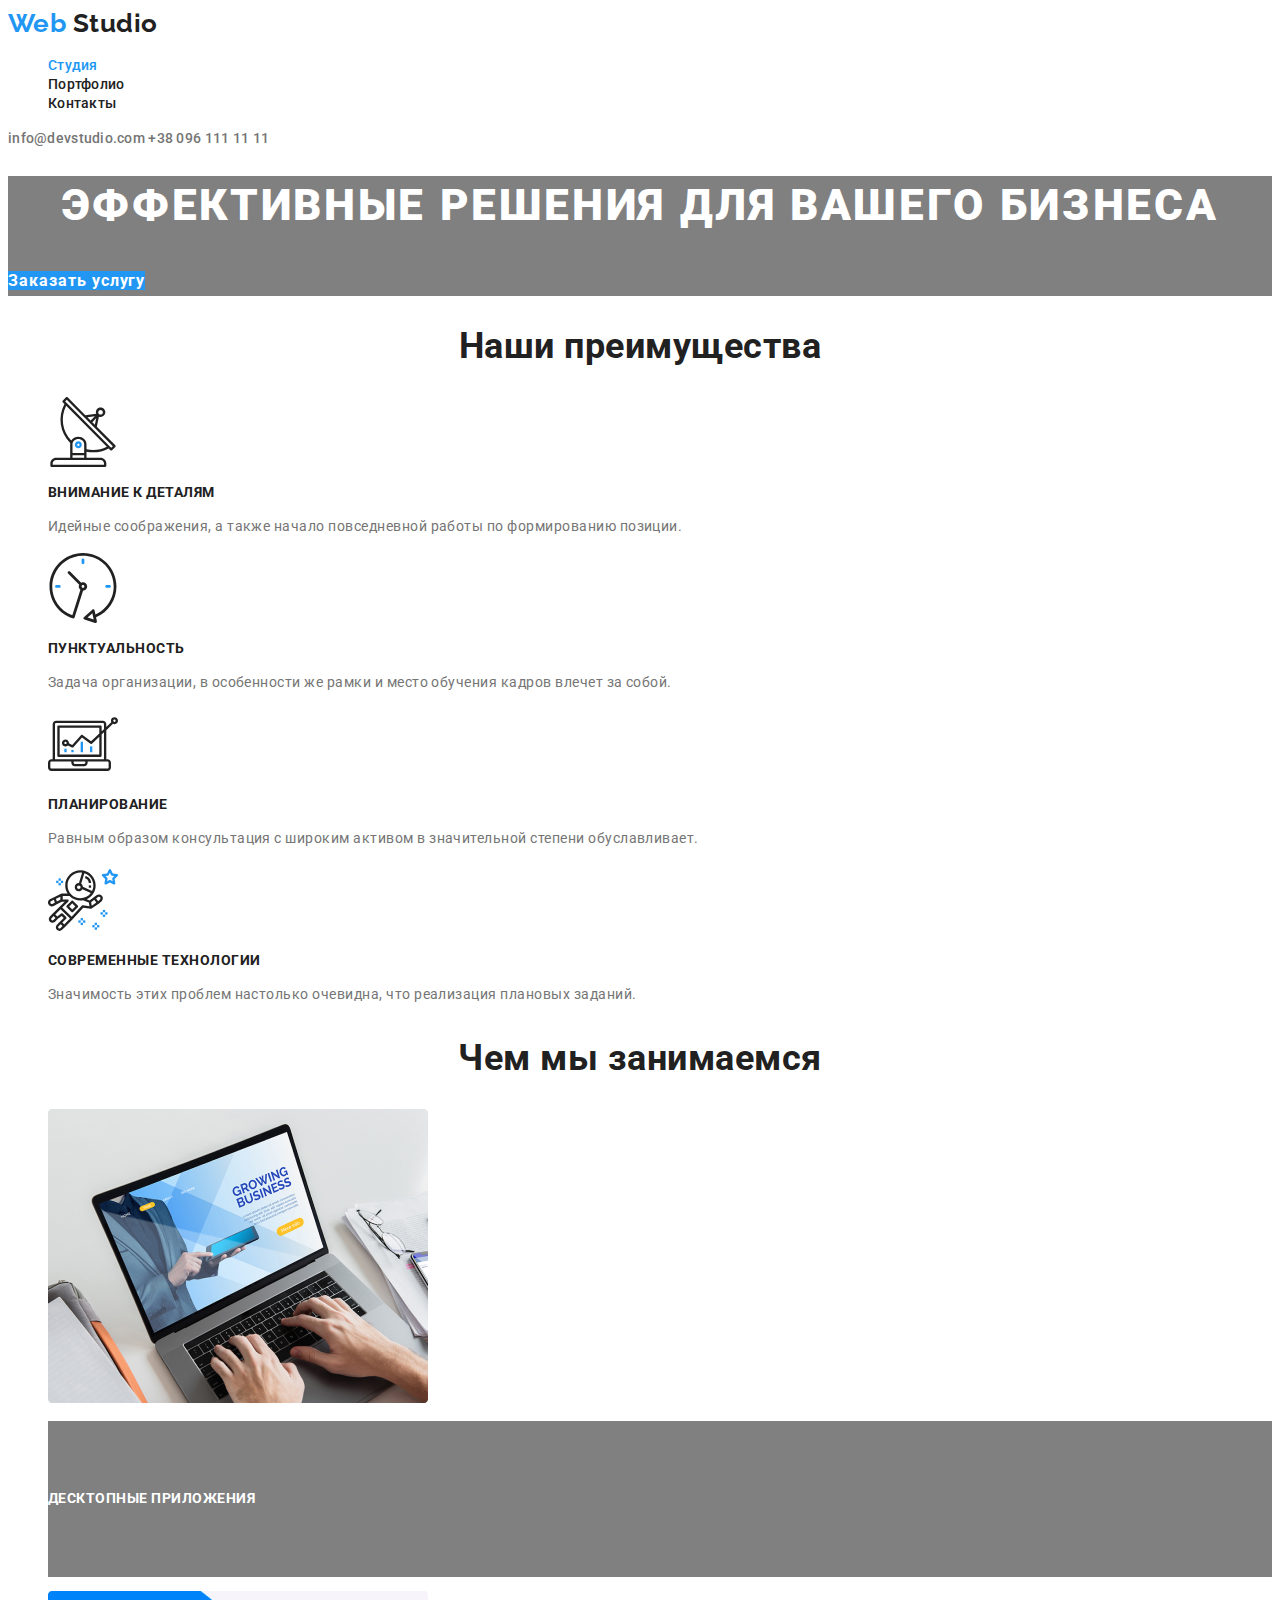
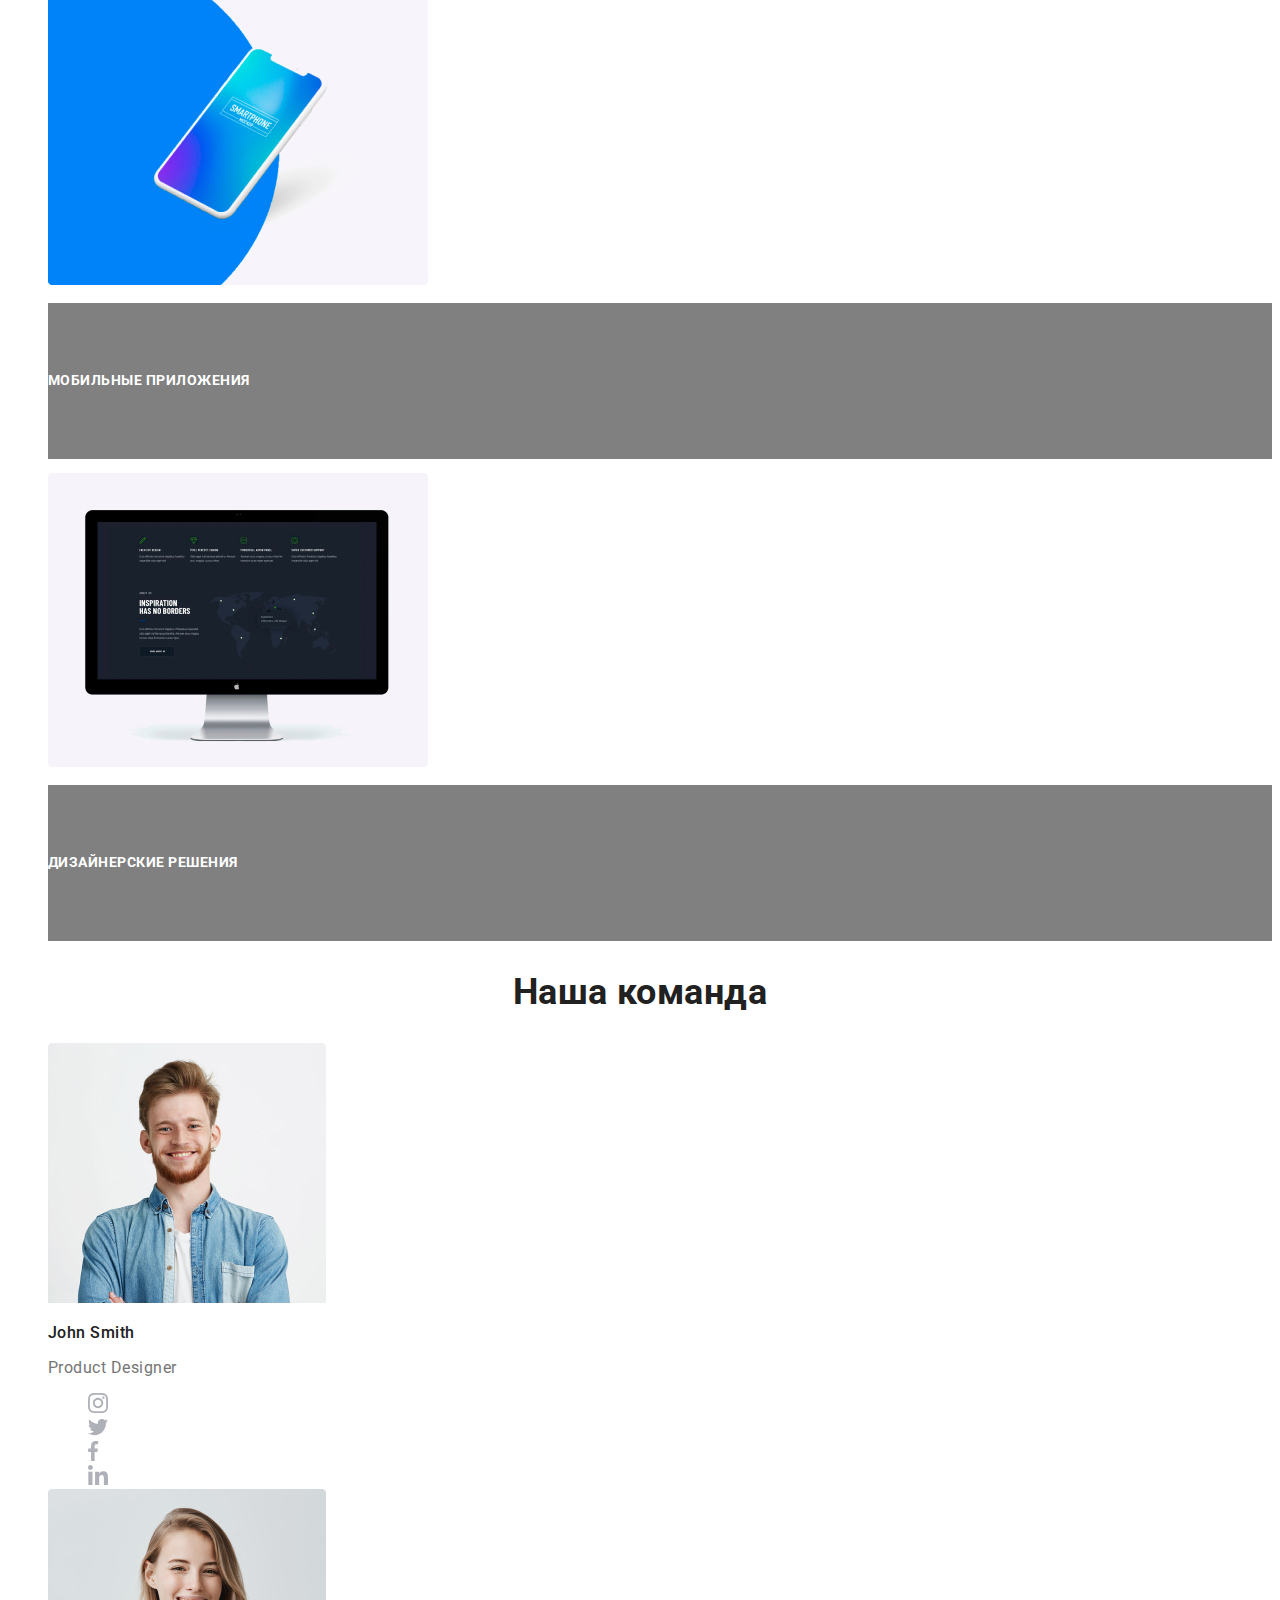
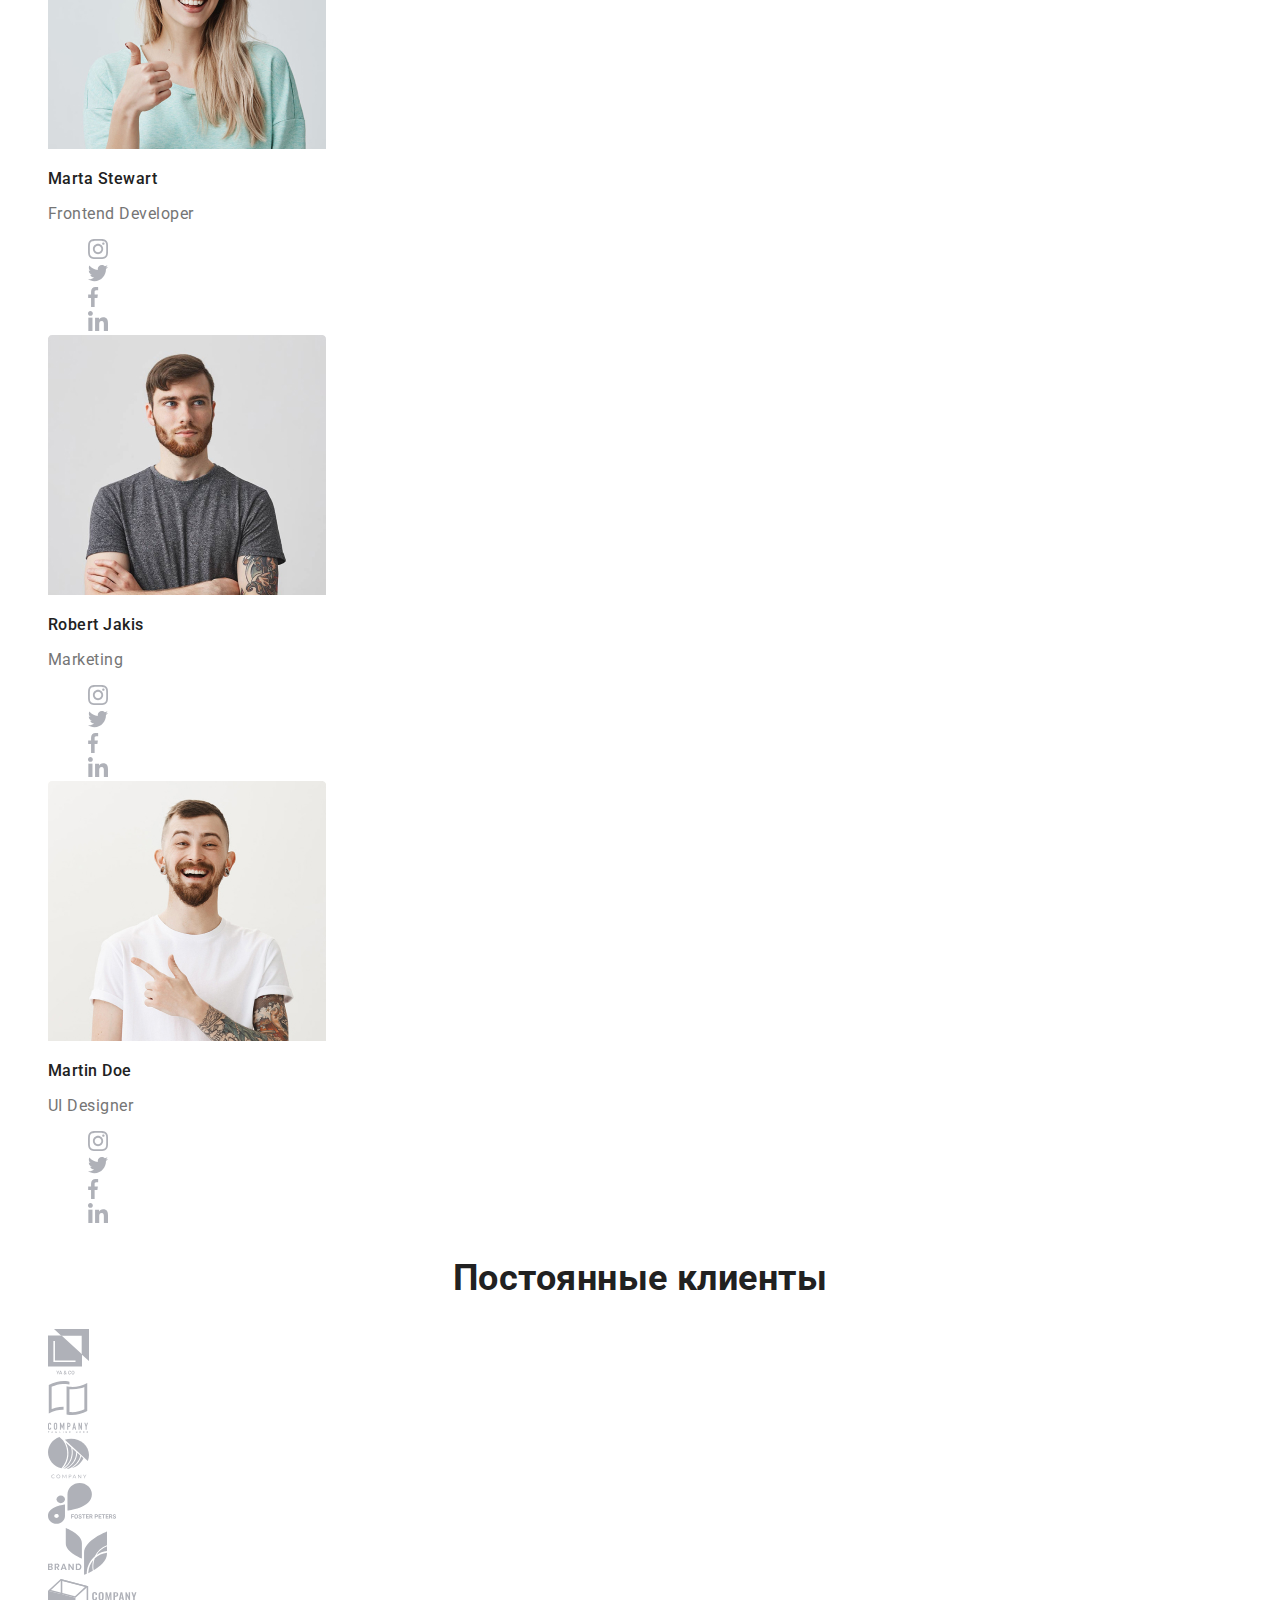
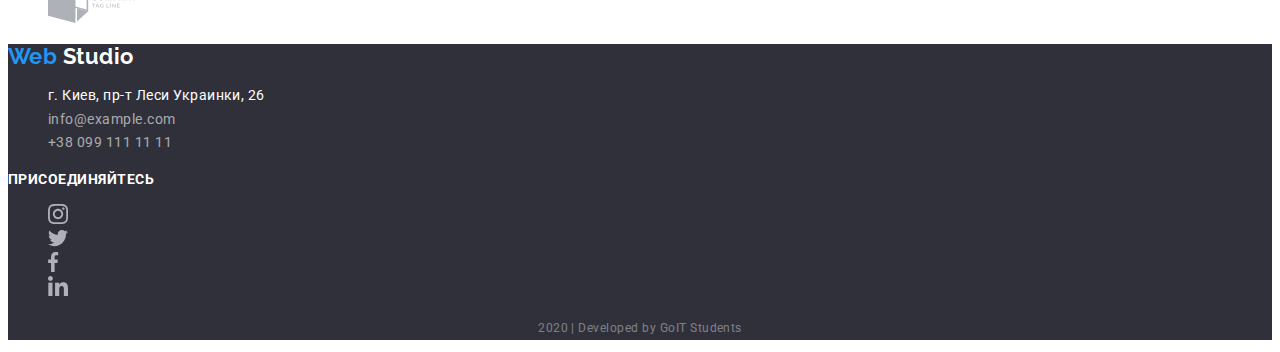
==== index.html @ eaf301dc "Добавляет файлы из 2-й контрольной работы" ====
<!DOCTYPE html>
<html lang="ru">
  <head>
    <meta charset="UTF-8" />
    <meta name="viewport" content="width=device-width, initial-scale=1.0" />
    <title>Document</title>
    <link
      href="https://fonts.googleapis.com/css2?family=Raleway:wght@700&family=Roboto:wght@400;500;700&display=swap"
      rel="stylesheet"
    />
    <link rel="stylesheet" href="./css/common.css" />
    <link rel="stylesheet" href="./css/main.css" />
  </head>
  <body>
    <!--Шапка сайта-->
    <header>
      <nav>
        <a href="./index.html" class="logo-header">
          <span class="logo-web">Web</span>
          <span class="logo-studio">Studio</span>
        </a>

        <ul class="site-nav list">
          <li><a href="./index.html" class="link current">Студия</a></li>
          <li><a href="./portfolio.html" class="link">Портфолио</a></li>
          <li><a href="" class="link">Контакты</a></li>
        </ul>
      </nav>

      <div class="cont-nav">
        <a href="mailto:info@devstudio.com " class="link">
          info@devstudio.com
        </a>
        <a href="tel:+380961111111" class="link">
          +38 096 111 11 11
        </a>
      </div>
    </header>

    <main>
      <!--Герой-->
      <section class="hero">
        <h1 class="hero-title">эффективные решения для вашего бизнеса</h1>
        <a href="" class="button">Заказать услугу</a>
      </section>

      <!--Преимущества-->
      <section class="section">
        <!--этот заголовок спрячется в CSS-->
        <h2 class="section-title">Наши преимущества</h2>

        <ul class="feature list">
          <li>
            <img
              src="./images/antenna.svg"
              alt="изображение параболической антенны"
            />
            <h3 class="title">Внимание к деталям</h3>
            <p class="description">
              Идейные соображения, а также начало повседневной работы по
              формированию позиции.
            </p>
          </li>
          <li>
            <img src="./images/clock.svg" alt="изображение настенных часов" />
            <h3 class="title">Пунктуальность</h3>
            <p class="description">
              Задача организации, в особенности же рамки и место обучения кадров
              влечет за собой.
            </p>
          </li>
          <li>
            <img src="./images/diagram.svg" alt="изображение диаграммы" />
            <h3 class="title">Планирование</h3>
            <p class="description">
              Равным образом консультация с широким активом в значительной
              степени обуславливает.
            </p>
          </li>
          <li>
            <img src="./images/astronaut.svg" alt="изображение астронавта" />
            <h3 class="title">Современные технологии</h3>
            <p class="description">
              Значимость этих проблем настолько очевидна, что реализация
              плановых заданий.
            </p>
          </li>
        </ul>
      </section>

      <!-- Чем мы занимаемся -->
      <section class="section">
        <h2 class="section-title">Чем мы занимаемся</h2>

        <ul class="works list">
          <li>
            <img
              src="./images/desktopapp.jpg"
              alt="изображение ноутбука"
              width="380"
            />
            <h3 class="title">Десктопные приложения</h3>
          </li>
          <li>
            <img
              src="./images/mobileapp.jpg"
              alt="изображение мобильного телефона"
              width="380"
            />
            <h3 class="title">Мобильные приложения</h3>
          </li>
          <li>
            <img
              src="./images/designsolutions.jpg"
              alt="изображение монитора с дизайнерскими решениями"
              width="380"
            />
            <h3 class="title">Дизайнерские решения</h3>
          </li>
        </ul>
      </section>

      <!--Наша команда-->
      <section class="section">
        <h2 class="section-title">Наша команда</h2>

        <ul class="team list">
          <li>
            <img
              src="./images/teammate-1.jpg"
              alt="фото члена команды"
              width="278"
            />
            <h3 class="title">John Smith</h3>
            <p class="position">Product Designer</p>

            <!--ссылки на соц. сети-->
            <ul class="list">
              <li>
                <a href="" aria-label="Ссылка на Instagram">
                  <img
                    src="./images/logo-instagram.svg"
                    alt="логотип Инстаграм"
                  />
                </a>
              </li>
              <li>
                <a href="" aria-label="Ссылка на Twitter">
                  <img src="./images/logo-twitter.svg" alt="логотип Твиттер" />
                </a>
              </li>
              <li>
                <a href="" aria-label="Ссылка на Facebook">
                  <img src="./images/logo-facebook.svg" alt="логотип Фейсбук" />
                </a>
              </li>
              <li>
                <a href="" aria-label="Ссылка на linkedin">
                  <img
                    src="./images/logo-linkedin.svg"
                    alt="логотип Линкедин"
                  />
                </a>
              </li>
            </ul>
          </li>
          <li>
            <img
              src="./images/teammate-2.jpg"
              alt="фото члена команды"
              width="278"
            />
            <h3 class="title">Marta Stewart</h3>
            <p>Frontend Developer</p>

            <!--ссылки на соц. сети-->
            <ul class="list">
              <li>
                <a href="" aria-label="Ссылка на Instagram">
                  <img
                    src="./images/logo-instagram.svg"
                    alt="логотип Инстаграм"
                  />
                </a>
              </li>
              <li>
                <a href="" aria-label="Ссылка на Twitter">
                  <img src="./images/logo-twitter.svg" alt="логотип Твиттер" />
                </a>
              </li>
              <li>
                <a href="" aria-label="Ссылка на Facebook">
                  <img src="./images/logo-facebook.svg" alt="логотип Фейсбук" />
                </a>
              </li>
              <li>
                <a href="" aria-label="Ссылка на linkedin">
                  <img
                    src="./images/logo-linkedin.svg"
                    alt="логотип Линкедин"
                  />
                </a>
              </li>
            </ul>
          </li>
          <li>
            <img
              src="./images/teammate-3.jpg"
              alt="фото члена команды"
              width="278"
            />
            <h3 class="title">Robert Jakis</h3>
            <p>Marketing</p>

            <!--ссылки на соц. сети-->
            <ul class="list">
              <li>
                <a href="" aria-label="Ссылка на Instagram">
                  <img
                    src="./images/logo-instagram.svg"
                    alt="логотип Инстаграм"
                  />
                </a>
              </li>
              <li>
                <a href="" aria-label="Ссылка на Twitter">
                  <img src="./images/logo-twitter.svg" alt="логотип Твиттер" />
                </a>
              </li>
              <li>
                <a href="" aria-label="Ссылка на Facebook">
                  <img src="./images/logo-facebook.svg" alt="логотип Фейсбук" />
                </a>
              </li>
              <li>
                <a href="" aria-label="Ссылка на linkedin">
                  <img
                    src="./images/logo-linkedin.svg"
                    alt="логотип Линкедин"
                  />
                </a>
              </li>
            </ul>
          </li>
          <li>
            <img
              src="./images/teammate-4.jpg"
              alt="фото члена команды"
              width="278"
            />
            <h3 class="title">Martin Doe</h3>
            <p>UI Designer</p>

            <!--ссылки на соц. сети-->
            <ul class="list">
              <li>
                <a href="" aria-label="Ссылка на Instagram">
                  <img
                    src="./images/logo-instagram.svg"
                    alt="логотип Инстаграм"
                  />
                </a>
              </li>
              <li>
                <a href="" aria-label="Ссылка на Twitter">
                  <img src="./images/logo-twitter.svg" alt="логотип Твиттер" />
                </a>
              </li>
              <li>
                <a href="" aria-label="Ссылка на Facebook">
                  <img src="./images/logo-facebook.svg" alt="логотип Фейсбук" />
                </a>
              </li>
              <li>
                <a href="" aria-label="Ссылка на linkedin">
                  <img
                    src="./images/logo-linkedin.svg"
                    alt="логотип Линкедин"
                  />
                </a>
              </li>
            </ul>
          </li>
        </ul>
      </section>

      <!--Постоянные клиенты-->
      <section class="section">
        <h2 class="section-title">Постоянные клиенты</h2>

        <ul class="list">
          <li>
            <a href="" aria-label="Ссылка на 1 клиента">
              <img src="./images/logo-client-1.svg" alt="логотип 1 клиента" />
            </a>
          </li>
          <li>
            <a href="" aria-label="Ссылка на 2 клиента">
              <img src="./images/logo-client-2.svg" alt="логотип 2 клиента" />
            </a>
          </li>
          <li>
            <a href="" aria-label="Ссылка на 3 клиента">
              <img src="./images/logo-client-3.svg" alt="логотип 3 клиента" />
            </a>
          </li>
          <li>
            <a href="" aria-label="Ссылка на 4 клиента">
              <img src="./images/logo-client-4.svg" alt="логотип 4 клиента" />
            </a>
          </li>
          <li>
            <a href="" aria-label="Ссылка на 5 клиента">
              <img src="./images/logo-client-5.svg" alt="логотип 5 клиента" />
            </a>
          </li>
          <li>
            <a href="" aria-label="Ссылка на 6 клиента">
              <img src="./images/logo-client-6.svg" alt="логотип 6 клиента" />
            </a>
          </li>
        </ul>
      </section>
    </main>

    <!--Футер-->
    <footer>
      <a href="./index.html" class="logo-footer">
        <span class="logo-web">Web</span>
        <span class="logo-studio footer">Studio</span>
      </a>

      <address>
        <ul class="address list">
          <li class="street">г. Киев, пр-т Леси Украинки, 26</li>
          <li><a href="mailto:info@example.com">info@example.com</a></li>
          <li><a href="tel:+380991111111">+38 099 111 11 11</a></li>
        </ul>
      </address>

      <b class="join-in">присоединяйтесь</b>
      <ul class="list">
        <li>
          <a href="" aria-label="Ссылка на Instagram">
            <img src="./images/logo-instagram.svg" alt="логотип Инстаграм" />
          </a>
        </li>
        <li>
          <a href="" aria-label="Ссылка на Twitter">
            <img src="./images/logo-twitter.svg" alt="логотип Твиттер" />
          </a>
        </li>
        <li>
          <a href="" aria-label="Ссылка на Facebook">
            <img src="./images/logo-facebook.svg" alt="логотип Фейсбук" />
          </a>
        </li>
        <li>
          <a href="" aria-label="Ссылка на linkedin">
            <img src="./images/logo-linkedin.svg" alt="логотип Линкедин" />
          </a>
        </li>
      </ul>

      <p class="copyright">2020 | Developed by GoIT Students</p>
    </footer>
  </body>
</html>
---- css/common.css ----
:root {
  --primary-text-color: #757575;
  --title-text-color: #212121;
  --accent-color: #2196f3;
  --primary-bg-color: #ffffff;
  --secondary-bg-color: #f5f4fa;
  --footer-bg-color: #2f303a;
  --button-bg-color: #f5f4fa;
}

a {
  text-decoration: none;
}

.list {
  list-style: none;
}

body {
  background-color: #ffffff;
  color: var(--primary-text-color);
  font-family: Roboto, sans-serif;
  letter-spacing: 0.03em;
}

/* Логотип */
.logo-header {
  font-family: Raleway, sans-serif;

  font-weight: 700;
  font-size: 26px;
  line-height: 1.19;
}
.logo-footer {
  font-family: Raleway, sans-serif;

  font-weight: 700;
  font-size: 22px;
  line-height: 1.18;
}

.logo-web {
  color: #2196f3;
}
.logo-studio {
  color: #212121;
}

.logo-studio.footer {
  color: #ffffff;
}

/* Навигация сайта */

.site-nav .link.current {
  color: var(--accent-color);
}

.site-nav .link {
  color: var(--title-text-color);

  font-weight: 500;
  font-size: 14px;
  line-height: 1.14;
  letter-spacing: 0.02em;
}

.cont-nav .link {
  color: var(--primary-text-color);

  font-weight: 500;
  font-size: 14px;
  line-height: 1.14;
  letter-spacing: 0.02em;
}

.site-nav .link:hover,
.site-nav .link:focus,
.cont-nav .link:hover,
.cont-nav .link:focus {
  color: var(--accent-color);
}

/* Футер */
footer {
  background-color: var(--footer-bg-color);
}

.address {
  font-style: normal;
  font-size: 14px;
  line-height: 1.71;
}

.address .street {
  color: #ffffff;
}
.address a {
  color: rgba(255, 255, 255, 0.6);
}

.join-in {
  color: #ffffff;

  font-weight: 700;
  font-size: 14px;
  line-height: 1.14;
  text-transform: uppercase;
}

.copyright {
  color: rgba(255, 255, 255, 0.4);

  font-size: 12px;
  line-height: 2;
  text-align: center;
}
---- css/main.css ----
/*  цвет основного текста #757575  */
/*  цвет заголовков #212121  */
/*  цвет акцента #2196F3   */
/*  белый цвет #FFFFFF    */
/*  цвета в футере rgba(255, 255, 255, 0.6)
                   rgba(255, 255, 255, 0.4) */

/* Кнопка */
.button {
  color: #ffffff;
  background-color: var(--accent-color);

  font-weight: 700;
  font-size: 16px;
  line-height: 1.87;
  letter-spacing: 0.06em;
}

/* Герой */
.hero {
  background-color: grey;
}
.hero-title {
  color: var(--primary-bg-color);

  font-weight: 900;
  font-size: 44px;
  line-height: 1.36;
  text-align: center;
  letter-spacing: 0.06em;
  text-transform: uppercase;
}

/* Секции */
.section-title {
  color: var(--title-text-color);
  font-weight: 700;
  font-size: 36px;
  line-height: 1.17;
  text-align: center;
}

/* Преимущества */
.feature .title {
  color: var(--title-text-color);

  font-weight: 700;
  font-size: 14px;
  line-height: 1.14;
  text-transform: uppercase;
}

.feature .description {
  font-size: 14px;
  line-height: 1.71;
}

/* Чем мы занимаемся */
.works .title {
  background-color: grey;
  color: var(--primary-bg-color);

  font-weight: 700;
  font-size: 14px;
  line-height: 11.14;
  text-transform: uppercase;
}

/* Наша команда */
.team .title {
  color: var(--title-text-color);

  font-weight: 500;
  font-size: 16px;
  line-height: 1.19;
}

.team .position {
  font-size: 16px;
  line-height: 1.19;
}
}

/* Постоянные клиенты */
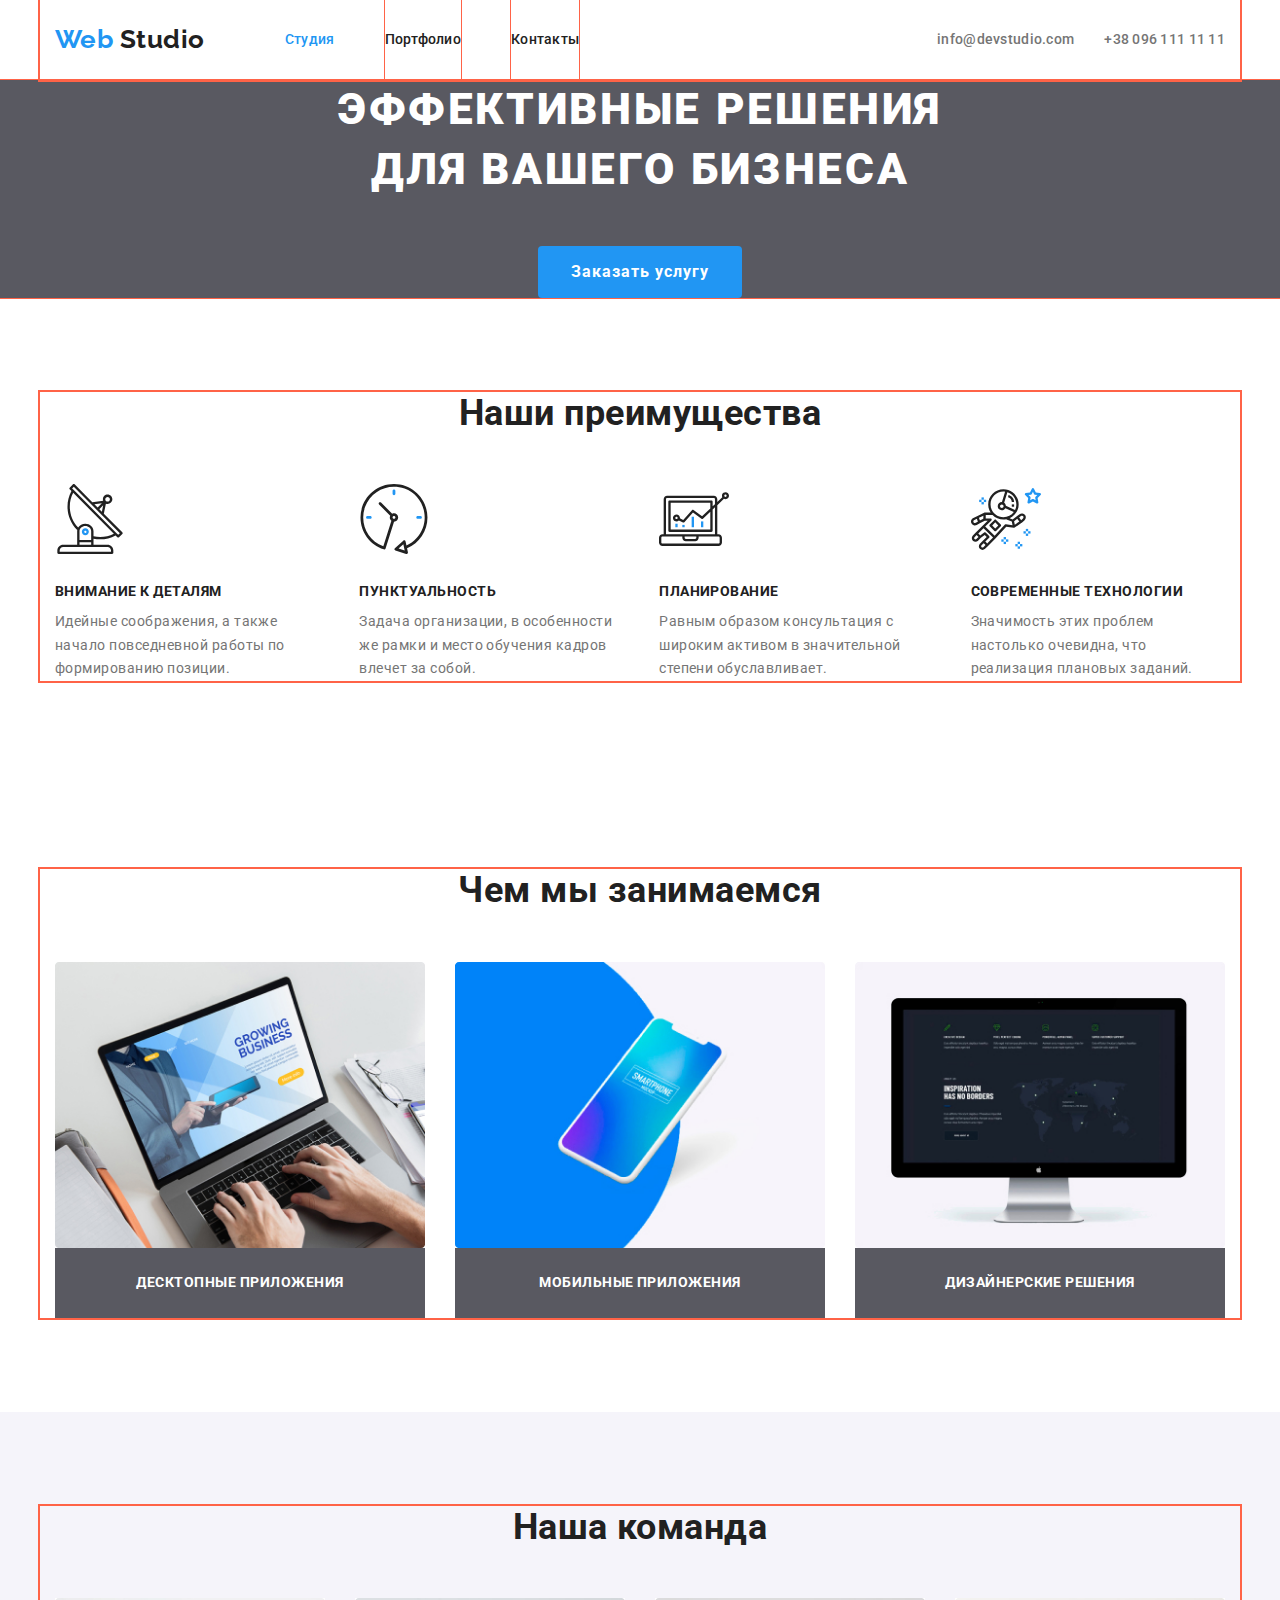
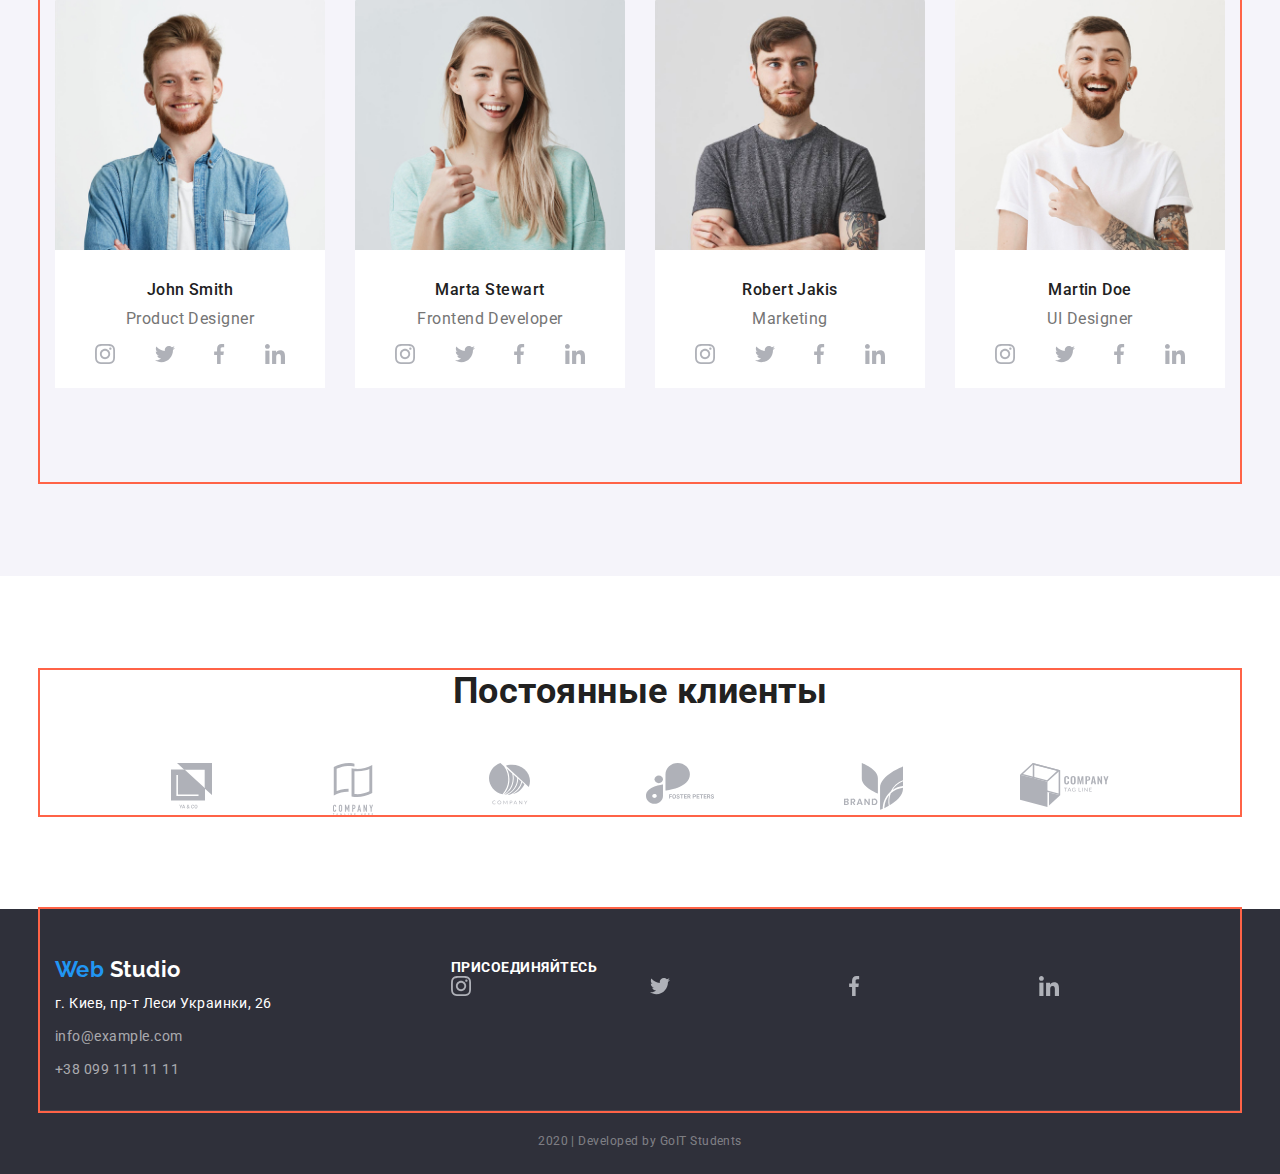
==== commit 8e4d82d6: "добавляет исправления а index.html" ====
--- a/index.html
+++ b/index.html
@@ -14,26 +14,32 @@
   <body>
     <!--Шапка сайта-->
     <header>
-      <nav>
-        <a href="./index.html" class="logo-header">
-          <span class="logo-web">Web</span>
-          <span class="logo-studio">Studio</span>
-        </a>
-
-        <ul class="site-nav list">
-          <li><a href="./index.html" class="link current">Студия</a></li>
-          <li><a href="./portfolio.html" class="link">Портфолио</a></li>
-          <li><a href="" class="link">Контакты</a></li>
-        </ul>
-      </nav>
-
-      <div class="cont-nav">
-        <a href="mailto:info@devstudio.com " class="link">
-          info@devstudio.com
-        </a>
-        <a href="tel:+380961111111" class="link">
-          +38 096 111 11 11
-        </a>
+      <div class="container header">
+        <nav class="main-nav">
+          <a href="./index.html" class="logo-header">
+            <span class="logo-web">Web</span>
+            <span class="logo-studio">Studio</span>
+          </a>
+
+          <ul class="site-nav list">
+            <li class="item">
+              <a href="./index.html" class="link current">Студия</a>
+            </li>
+            <li class="item">
+              <a href="./portfolio.html" class="link">Портфолио</a>
+            </li>
+            <li class="item"><a href="" class="link">Контакты</a></li>
+          </ul>
+        </nav>
+
+        <div class="contacts">
+          <a href="mailto:info@devstudio.com " class="link">
+            info@devstudio.com
+          </a>
+          <a href="tel:+380961111111" class="link">
+            +38 096 111 11 11
+          </a>
+        </div>
       </div>
     </header>
 
@@ -46,97 +52,343 @@
 
       <!--Преимущества-->
       <section class="section">
-        <!--этот заголовок спрячется в CSS-->
-        <h2 class="section-title">Наши преимущества</h2>
-
-        <ul class="feature list">
-          <li>
-            <img
-              src="./images/antenna.svg"
-              alt="изображение параболической антенны"
-            />
-            <h3 class="title">Внимание к деталям</h3>
-            <p class="description">
-              Идейные соображения, а также начало повседневной работы по
-              формированию позиции.
-            </p>
-          </li>
-          <li>
-            <img src="./images/clock.svg" alt="изображение настенных часов" />
-            <h3 class="title">Пунктуальность</h3>
-            <p class="description">
-              Задача организации, в особенности же рамки и место обучения кадров
-              влечет за собой.
-            </p>
-          </li>
-          <li>
-            <img src="./images/diagram.svg" alt="изображение диаграммы" />
-            <h3 class="title">Планирование</h3>
-            <p class="description">
-              Равным образом консультация с широким активом в значительной
-              степени обуславливает.
-            </p>
-          </li>
-          <li>
-            <img src="./images/astronaut.svg" alt="изображение астронавта" />
-            <h3 class="title">Современные технологии</h3>
-            <p class="description">
-              Значимость этих проблем настолько очевидна, что реализация
-              плановых заданий.
-            </p>
-          </li>
-        </ul>
+        <div class="container">
+          <!--этот заголовок спрячется в CSS-->
+          <h2 class="section-title">Наши преимущества</h2>
+
+          <ul class="feature list">
+            <li class="item">
+              <img
+                src="./images/antenna.svg"
+                alt="изображение параболической антенны"
+              />
+              <h3 class="title">Внимание к деталям</h3>
+              <p class="description">
+                Идейные соображения, а также начало повседневной работы по
+                формированию позиции.
+              </p>
+            </li>
+            <li class="item">
+              <img src="./images/clock.svg" alt="изображение настенных часов" />
+              <h3 class="title">Пунктуальность</h3>
+              <p class="description">
+                Задача организации, в особенности же рамки и место обучения
+                кадров влечет за собой.
+              </p>
+            </li>
+            <li class="item">
+              <img src="./images/diagram.svg" alt="изображение диаграммы" />
+              <h3 class="title">Планирование</h3>
+              <p class="description">
+                Равным образом консультация с широким активом в значительной
+                степени обуславливает.
+              </p>
+            </li>
+            <li class="item">
+              <img src="./images/astronaut.svg" alt="изображение астронавта" />
+              <h3 class="title">Современные технологии</h3>
+              <p class="description">
+                Значимость этих проблем настолько очевидна, что реализация
+                плановых заданий.
+              </p>
+            </li>
+          </ul>
+        </div>
       </section>
 
       <!-- Чем мы занимаемся -->
       <section class="section">
-        <h2 class="section-title">Чем мы занимаемся</h2>
-
-        <ul class="works list">
-          <li>
-            <img
-              src="./images/desktopapp.jpg"
-              alt="изображение ноутбука"
-              width="380"
-            />
-            <h3 class="title">Десктопные приложения</h3>
-          </li>
-          <li>
-            <img
-              src="./images/mobileapp.jpg"
-              alt="изображение мобильного телефона"
-              width="380"
-            />
-            <h3 class="title">Мобильные приложения</h3>
-          </li>
-          <li>
-            <img
-              src="./images/designsolutions.jpg"
-              alt="изображение монитора с дизайнерскими решениями"
-              width="380"
-            />
-            <h3 class="title">Дизайнерские решения</h3>
-          </li>
-        </ul>
+        <div class="container">
+          <h2 class="section-title">Чем мы занимаемся</h2>
+
+          <ul class="works list">
+            <li class="item">
+              <img
+                src="./images/desktopapp.jpg"
+                alt="изображение ноутбука"
+                width="370"
+              />
+              <h3 class="title">Десктопные приложения</h3>
+            </li>
+            <li class="item">
+              <img
+                src="./images/mobileapp.jpg"
+                alt="изображение мобильного телефона"
+                width="370"
+              />
+              <h3 class="title">Мобильные приложения</h3>
+            </li>
+            <li class="item">
+              <img
+                src="./images/designsolutions.jpg"
+                alt="изображение монитора с дизайнерскими решениями"
+                width="370"
+              />
+              <h3 class="title">Дизайнерские решения</h3>
+            </li>
+          </ul>
+        </div>
       </section>
 
       <!--Наша команда-->
-      <section class="section">
-        <h2 class="section-title">Наша команда</h2>
-
-        <ul class="team list">
-          <li>
-            <img
-              src="./images/teammate-1.jpg"
-              alt="фото члена команды"
-              width="278"
-            />
-            <h3 class="title">John Smith</h3>
-            <p class="position">Product Designer</p>
-
-            <!--ссылки на соц. сети-->
-            <ul class="list">
+      <section class="section secondary-bg">
+        <div class="container">
+          <h2 class="section-title">Наша команда</h2>
+
+          <ul class="team list">
+            <li class="item">
+              <img
+                src="./images/teammate-1.jpg"
+                alt="фото члена команды"
+                width="270"
+              />
+              <h3 class="title">John Smith</h3>
+              <p class="position">Product Designer</p>
+
+              <!--ссылки на соц. сети-->
+              <ul class="list">
+                <li>
+                  <a href="" aria-label="Ссылка на Instagram">
+                    <img
+                      src="./images/logo-instagram.svg"
+                      alt="логотип Инстаграм"
+                    />
+                  </a>
+                </li>
+                <li>
+                  <a href="" aria-label="Ссылка на Twitter">
+                    <img
+                      src="./images/logo-twitter.svg"
+                      alt="логотип Твиттер"
+                    />
+                  </a>
+                </li>
+                <li>
+                  <a href="" aria-label="Ссылка на Facebook">
+                    <img
+                      src="./images/logo-facebook.svg"
+                      alt="логотип Фейсбук"
+                    />
+                  </a>
+                </li>
+                <li>
+                  <a href="" aria-label="Ссылка на linkedin">
+                    <img
+                      src="./images/logo-linkedin.svg"
+                      alt="логотип Линкедин"
+                    />
+                  </a>
+                </li>
+              </ul>
+            </li>
+            <li class="item">
+              <img
+                src="./images/teammate-2.jpg"
+                alt="фото члена команды"
+                width="270"
+              />
+              <h3 class="title">Marta Stewart</h3>
+              <p class="position">Frontend Developer</p>
+
+              <!--ссылки на соц. сети-->
+              <ul class="list">
+                <li>
+                  <a href="" aria-label="Ссылка на Instagram">
+                    <img
+                      src="./images/logo-instagram.svg"
+                      alt="логотип Инстаграм"
+                    />
+                  </a>
+                </li>
+                <li>
+                  <a href="" aria-label="Ссылка на Twitter">
+                    <img
+                      src="./images/logo-twitter.svg"
+                      alt="логотип Твиттер"
+                    />
+                  </a>
+                </li>
+                <li>
+                  <a href="" aria-label="Ссылка на Facebook">
+                    <img
+                      src="./images/logo-facebook.svg"
+                      alt="логотип Фейсбук"
+                    />
+                  </a>
+                </li>
+                <li>
+                  <a href="" aria-label="Ссылка на linkedin">
+                    <img
+                      src="./images/logo-linkedin.svg"
+                      alt="логотип Линкедин"
+                    />
+                  </a>
+                </li>
+              </ul>
+            </li>
+            <li class="item">
+              <img
+                src="./images/teammate-3.jpg"
+                alt="фото члена команды"
+                width="270"
+              />
+              <h3 class="title">Robert Jakis</h3>
+              <p class="position">Marketing</p>
+
+              <!--ссылки на соц. сети-->
+              <ul class="list">
+                <li>
+                  <a href="" aria-label="Ссылка на Instagram">
+                    <img
+                      src="./images/logo-instagram.svg"
+                      alt="логотип Инстаграм"
+                    />
+                  </a>
+                </li>
+                <li>
+                  <a href="" aria-label="Ссылка на Twitter">
+                    <img
+                      src="./images/logo-twitter.svg"
+                      alt="логотип Твиттер"
+                    />
+                  </a>
+                </li>
+                <li>
+                  <a href="" aria-label="Ссылка на Facebook">
+                    <img
+                      src="./images/logo-facebook.svg"
+                      alt="логотип Фейсбук"
+                    />
+                  </a>
+                </li>
+                <li>
+                  <a href="" aria-label="Ссылка на linkedin">
+                    <img
+                      src="./images/logo-linkedin.svg"
+                      alt="логотип Линкедин"
+                    />
+                  </a>
+                </li>
+              </ul>
+            </li>
+            <li class="item">
+              <img
+                src="./images/teammate-4.jpg"
+                alt="фото члена команды"
+                width="270"
+              />
+              <h3 class="title">Martin Doe</h3>
+              <p class="position">UI Designer</p>
+
+              <!--ссылки на соц. сети-->
+              <ul class="list">
+                <li>
+                  <a href="" aria-label="Ссылка на Instagram">
+                    <img
+                      src="./images/logo-instagram.svg"
+                      alt="логотип Инстаграм"
+                    />
+                  </a>
+                </li>
+                <li>
+                  <a href="" aria-label="Ссылка на Twitter">
+                    <img
+                      src="./images/logo-twitter.svg"
+                      alt="логотип Твиттер"
+                    />
+                  </a>
+                </li>
+                <li>
+                  <a href="" aria-label="Ссылка на Facebook">
+                    <img
+                      src="./images/logo-facebook.svg"
+                      alt="логотип Фейсбук"
+                    />
+                  </a>
+                </li>
+                <li>
+                  <a href="" aria-label="Ссылка на linkedin">
+                    <img
+                      src="./images/logo-linkedin.svg"
+                      alt="логотип Линкедин"
+                    />
+                  </a>
+                </li>
+              </ul>
+            </li>
+          </ul>
+        </div>
+      </section>
+
+      <!--Постоянные клиенты-->
+      <section class="section clients">
+        <div class="container">
+          <h2 class="section-title">Постоянные клиенты</h2>
+
+          <ul class="clients list">
+            <li>
+              <a href="" aria-label="Ссылка на 1 клиента">
+                <img src="./images/logo-client-1.svg" alt="логотип 1 клиента" />
+              </a>
+            </li>
+            <li>
+              <a href="" aria-label="Ссылка на 2 клиента">
+                <img src="./images/logo-client-2.svg" alt="логотип 2 клиента" />
+              </a>
+            </li>
+            <li>
+              <a href="" aria-label="Ссылка на 3 клиента">
+                <img src="./images/logo-client-3.svg" alt="логотип 3 клиента" />
+              </a>
+            </li>
+            <li>
+              <a href="" aria-label="Ссылка на 4 клиента">
+                <img src="./images/logo-client-4.svg" alt="логотип 4 клиента" />
+              </a>
+            </li>
+            <li>
+              <a href="" aria-label="Ссылка на 5 клиента">
+                <img src="./images/logo-client-5.svg" alt="логотип 5 клиента" />
+              </a>
+            </li>
+            <li>
+              <a href="" aria-label="Ссылка на 6 клиента">
+                <img src="./images/logo-client-6.svg" alt="логотип 6 клиента" />
+              </a>
+            </li>
+          </ul>
+        </div>
+      </section>
+    </main>
+
+    <!--Футер-->
+    <footer class="page-footer">
+      <div class="container footer">
+        <div class="address">
+          <a href="./index.html" class="logo-footer">
+            <span class="logo-web">Web</span>
+            <span class="logo-studio footer">Studio</span>
+          </a>
+
+          <address>
+            <ul class="address-list list">
+              <li class="street">г. Киев, пр-т Леси Украинки, 26</li>
               <li>
+                <a class="link" href="mailto:info@example.com"
+                  >info@example.com</a
+                >
+              </li>
+              <li>
+                <a class="link" href="tel:+380991111111">+38 099 111 11 11</a>
+              </li>
+            </ul>
+          </address>
+        </div>
+        <div class="join-in">
+          <b class="item">присоединяйтесь</b>
+          <div class="networks">
+            <ul class="social-networks list">
+              <li class="item">
                 <a href="" aria-label="Ссылка на Instagram">
                   <img
                     src="./images/logo-instagram.svg"
@@ -144,17 +396,17 @@
                   />
                 </a>
               </li>
-              <li>
+              <li class="item">
                 <a href="" aria-label="Ссылка на Twitter">
                   <img src="./images/logo-twitter.svg" alt="логотип Твиттер" />
                 </a>
               </li>
-              <li>
+              <li class="item">
                 <a href="" aria-label="Ссылка на Facebook">
                   <img src="./images/logo-facebook.svg" alt="логотип Фейсбук" />
                 </a>
-              </li>
-              <li>
+              </li class="item">
+              <li class="item">
                 <a href="" aria-label="Ссылка на linkedin">
                   <img
                     src="./images/logo-linkedin.svg"
@@ -163,205 +415,12 @@
                 </a>
               </li>
             </ul>
-          </li>
-          <li>
-            <img
-              src="./images/teammate-2.jpg"
-              alt="фото члена команды"
-              width="278"
-            />
-            <h3 class="title">Marta Stewart</h3>
-            <p>Frontend Developer</p>
-
-            <!--ссылки на соц. сети-->
-            <ul class="list">
-              <li>
-                <a href="" aria-label="Ссылка на Instagram">
-                  <img
-                    src="./images/logo-instagram.svg"
-                    alt="логотип Инстаграм"
-                  />
-                </a>
-              </li>
-              <li>
-                <a href="" aria-label="Ссылка на Twitter">
-                  <img src="./images/logo-twitter.svg" alt="логотип Твиттер" />
-                </a>
-              </li>
-              <li>
-                <a href="" aria-label="Ссылка на Facebook">
-                  <img src="./images/logo-facebook.svg" alt="логотип Фейсбук" />
-                </a>
-              </li>
-              <li>
-                <a href="" aria-label="Ссылка на linkedin">
-                  <img
-                    src="./images/logo-linkedin.svg"
-                    alt="логотип Линкедин"
-                  />
-                </a>
-              </li>
-            </ul>
-          </li>
-          <li>
-            <img
-              src="./images/teammate-3.jpg"
-              alt="фото члена команды"
-              width="278"
-            />
-            <h3 class="title">Robert Jakis</h3>
-            <p>Marketing</p>
-
-            <!--ссылки на соц. сети-->
-            <ul class="list">
-              <li>
-                <a href="" aria-label="Ссылка на Instagram">
-                  <img
-                    src="./images/logo-instagram.svg"
-                    alt="логотип Инстаграм"
-                  />
-                </a>
-              </li>
-              <li>
-                <a href="" aria-label="Ссылка на Twitter">
-                  <img src="./images/logo-twitter.svg" alt="логотип Твиттер" />
-                </a>
-              </li>
-              <li>
-                <a href="" aria-label="Ссылка на Facebook">
-                  <img src="./images/logo-facebook.svg" alt="логотип Фейсбук" />
-                </a>
-              </li>
-              <li>
-                <a href="" aria-label="Ссылка на linkedin">
-                  <img
-                    src="./images/logo-linkedin.svg"
-                    alt="логотип Линкедин"
-                  />
-                </a>
-              </li>
-            </ul>
-          </li>
-          <li>
-            <img
-              src="./images/teammate-4.jpg"
-              alt="фото члена команды"
-              width="278"
-            />
-            <h3 class="title">Martin Doe</h3>
-            <p>UI Designer</p>
-
-            <!--ссылки на соц. сети-->
-            <ul class="list">
-              <li>
-                <a href="" aria-label="Ссылка на Instagram">
-                  <img
-                    src="./images/logo-instagram.svg"
-                    alt="логотип Инстаграм"
-                  />
-                </a>
-              </li>
-              <li>
-                <a href="" aria-label="Ссылка на Twitter">
-                  <img src="./images/logo-twitter.svg" alt="логотип Твиттер" />
-                </a>
-              </li>
-              <li>
-                <a href="" aria-label="Ссылка на Facebook">
-                  <img src="./images/logo-facebook.svg" alt="логотип Фейсбук" />
-                </a>
-              </li>
-              <li>
-                <a href="" aria-label="Ссылка на linkedin">
-                  <img
-                    src="./images/logo-linkedin.svg"
-                    alt="логотип Линкедин"
-                  />
-                </a>
-              </li>
-            </ul>
-          </li>
-        </ul>
-      </section>
-
-      <!--Постоянные клиенты-->
-      <section class="section">
-        <h2 class="section-title">Постоянные клиенты</h2>
-
-        <ul class="list">
-          <li>
-            <a href="" aria-label="Ссылка на 1 клиента">
-              <img src="./images/logo-client-1.svg" alt="логотип 1 клиента" />
-            </a>
-          </li>
-          <li>
-            <a href="" aria-label="Ссылка на 2 клиента">
-              <img src="./images/logo-client-2.svg" alt="логотип 2 клиента" />
-            </a>
-          </li>
-          <li>
-            <a href="" aria-label="Ссылка на 3 клиента">
-              <img src="./images/logo-client-3.svg" alt="логотип 3 клиента" />
-            </a>
-          </li>
-          <li>
-            <a href="" aria-label="Ссылка на 4 клиента">
-              <img src="./images/logo-client-4.svg" alt="логотип 4 клиента" />
-            </a>
-          </li>
-          <li>
-            <a href="" aria-label="Ссылка на 5 клиента">
-              <img src="./images/logo-client-5.svg" alt="логотип 5 клиента" />
-            </a>
-          </li>
-          <li>
-            <a href="" aria-label="Ссылка на 6 клиента">
-              <img src="./images/logo-client-6.svg" alt="логотип 6 клиента" />
-            </a>
-          </li>
-        </ul>
-      </section>
-    </main>
-
-    <!--Футер-->
-    <footer>
-      <a href="./index.html" class="logo-footer">
-        <span class="logo-web">Web</span>
-        <span class="logo-studio footer">Studio</span>
-      </a>
-
-      <address>
-        <ul class="address list">
-          <li class="street">г. Киев, пр-т Леси Украинки, 26</li>
-          <li><a href="mailto:info@example.com">info@example.com</a></li>
-          <li><a href="tel:+380991111111">+38 099 111 11 11</a></li>
-        </ul>
-      </address>
-
-      <b class="join-in">присоединяйтесь</b>
-      <ul class="list">
-        <li>
-          <a href="" aria-label="Ссылка на Instagram">
-            <img src="./images/logo-instagram.svg" alt="логотип Инстаграм" />
-          </a>
-        </li>
-        <li>
-          <a href="" aria-label="Ссылка на Twitter">
-            <img src="./images/logo-twitter.svg" alt="логотип Твиттер" />
-          </a>
-        </li>
-        <li>
-          <a href="" aria-label="Ссылка на Facebook">
-            <img src="./images/logo-facebook.svg" alt="логотип Фейсбук" />
-          </a>
-        </li>
-        <li>
-          <a href="" aria-label="Ссылка на linkedin">
-            <img src="./images/logo-linkedin.svg" alt="логотип Линкедин" />
-          </a>
-        </li>
-      </ul>
-
+          </div>
+        </div>
+        <div>
+          
+        </div>
+      </div>
       <p class="copyright">2020 | Developed by GoIT Students</p>
     </footer>
   </body>
--- a/css/common.css
+++ b/css/common.css
@@ -8,12 +8,14 @@
   --button-bg-color: #f5f4fa;
 }
 
-a {
-  text-decoration: none;
-}
-
-.list {
-  list-style: none;
+html {
+  box-sizing: border-box;
+}
+
+*,
+*::before,
+*::after {
+  box-sizing: inherit;
 }
 
 body {
@@ -21,16 +23,37 @@
   color: var(--primary-text-color);
   font-family: Roboto, sans-serif;
   letter-spacing: 0.03em;
+  margin: 0;
+}
+
+/* Утилиты */
+a {
+  text-decoration: none;
+}
+
+img {
+  display: block;
+  max-width: 100%;
+  height: auto;
+}
+
+.list {
+  padding: 0;
+  margin: 0;
+  list-style: none;
 }
 
 /* Логотип */
 .logo-header {
+  padding-top: 24px;
+  padding-bottom: 25px;
   font-family: Raleway, sans-serif;
 
   font-weight: 700;
   font-size: 26px;
   line-height: 1.19;
 }
+
 .logo-footer {
   font-family: Raleway, sans-serif;
 
@@ -50,22 +73,69 @@
   color: #ffffff;
 }
 
+.container {
+  width: 1200px;
+  padding-left: 15px;
+  padding-right: 15px;
+  margin-left: auto;
+  margin-right: auto;
+  outline: 2px solid tomato;
+}
+
+/* Шапка */
+.container.header {
+  display: flex;
+  align-items: center;
+}
+
+.main-nav {
+  display: flex;
+  align-items: center;
+}
+
+.contacts {
+  display: flex;
+  margin-left: auto;
+}
+
+.contacts .link + .link {
+  margin-left: 30px;
+}
 /* Навигация сайта */
+.site-nav {
+  display: flex;
+  margin-left: 80px;
+}
+
+/* .site-nav .item:not(:last-child) {
+  margin-right: 50px;
+
+  outline: 1px solid tomato;
+} */
+
+.site-nav .item + .item {
+  margin-left: 50px;
+
+  outline: 1px solid tomato;
+}
 
 .site-nav .link.current {
   color: var(--accent-color);
 }
 
 .site-nav .link {
+  display: block;
+  padding-top: 32px;
+  padding-bottom: 32px;
+
   color: var(--title-text-color);
-
   font-weight: 500;
   font-size: 14px;
   line-height: 1.14;
   letter-spacing: 0.02em;
 }
 
-.cont-nav .link {
+.contacts .link {
   color: var(--primary-text-color);
 
   font-weight: 500;
@@ -76,30 +146,46 @@
 
 .site-nav .link:hover,
 .site-nav .link:focus,
-.cont-nav .link:hover,
-.cont-nav .link:focus {
+.contacts .link:hover,
+.contacts .link:focus {
   color: var(--accent-color);
 }
 
 /* Футер */
-footer {
+.page-footer {
   background-color: var(--footer-bg-color);
 }
 
-.address {
+.container.footer {
+  display: flex;
+  padding-top: 48px;
+  padding-bottom: 28px;
+  border-bottom: 1px solid rgba(255, 255, 255, 0.1);
+}
+
+.address-list {
   font-style: normal;
   font-size: 14px;
   line-height: 1.71;
 }
 
-.address .street {
+.address-list .street {
+  margin-top: 10px;
+
   color: #ffffff;
 }
-.address a {
+.address .link {
+  display: block;
+  margin-top: 9px;
   color: rgba(255, 255, 255, 0.6);
 }
 
-.join-in {
+.social-networks {
+  display: flex;
+}
+
+.join-in .item {
+  margin-left: 179px;
   color: #ffffff;
 
   font-weight: 700;
@@ -109,8 +195,10 @@
 }
 
 .copyright {
+  margin: 0;
+  padding-top: 18px;
+  padding-bottom: 21px;
   color: rgba(255, 255, 255, 0.4);
-
   font-size: 12px;
   line-height: 2;
   text-align: center;
--- a/css/main.css
+++ b/css/main.css
@@ -2,11 +2,42 @@
 /*  цвет заголовков #212121  */
 /*  цвет акцента #2196F3   */
 /*  белый цвет #FFFFFF    */
+/*  цвет фона героя  rgba(47, 48, 58, 0.8);  */
+/*  цвет фона секции "Наша команда" #F5F4FA  */
 /*  цвета в футере rgba(255, 255, 255, 0.6)
                    rgba(255, 255, 255, 0.4) */
 
-/* Кнопка */
+/* Герой */
+.hero {
+  text-align: center;
+
+  outline: 1px solid tomato;
+  background-color: rgba(47, 48, 58, 0.8);
+}
+
+.hero-title {
+  width: 646px;
+  margin-top: 0;
+  margin-right: auto;
+  margin-left: auto;
+  margin-bottom: 46px;
+
+  color: var(--primary-bg-color);
+  font-weight: 900;
+  font-size: 44px;
+  line-height: 1.36;
+  letter-spacing: 0.06em;
+  text-transform: uppercase;
+}
+
+/* Кнопка героя */
 .button {
+  display: inline-block;
+  border: 1px solid transparent;
+  border-radius: 4px;
+  padding: 10px 32px;
+  min-width: 200px;
+
   color: #ffffff;
   background-color: var(--accent-color);
 
@@ -14,25 +45,20 @@
   font-size: 16px;
   line-height: 1.87;
   letter-spacing: 0.06em;
-}
-
-/* Герой */
-.hero {
-  background-color: grey;
-}
-.hero-title {
-  color: var(--primary-bg-color);
-
-  font-weight: 900;
-  font-size: 44px;
-  line-height: 1.36;
   text-align: center;
-  letter-spacing: 0.06em;
-  text-transform: uppercase;
 }
 
 /* Секции */
+
+.section {
+  padding-top: 94px;
+  padding-bottom: 94px;
+}
+
 .section-title {
+  margin-top: 0;
+  margin-bottom: 50px;
+
   color: var(--title-text-color);
   font-weight: 700;
   font-size: 36px;
@@ -41,7 +67,22 @@
 }
 
 /* Преимущества */
+.feature {
+  display: flex;
+}
+/* 
+.feature .item {
+  width: 278px;
+} */
+
+.feature .item + .item {
+  margin-left: 30px;
+}
+
 .feature .title {
+  margin-top: 30px;
+  margin-bottom: 0;
+
   color: var(--title-text-color);
 
   font-weight: 700;
@@ -51,23 +92,82 @@
 }
 
 .feature .description {
+  margin-top: 10px;
+  margin-bottom: 0;
+
   font-size: 14px;
   line-height: 1.71;
 }
 
 /* Чем мы занимаемся */
+.works {
+  display: flex;
+}
+
+/* .works .item {
+  width: 370px;
+} */
+
+.works .item + .item {
+  margin-left: 30px;
+}
+
+.works img {
+  display: block;
+}
+
 .works .title {
-  background-color: grey;
+  margin-top: 0;
+  margin-bottom: 0;
+  padding: 27px;
+
+  background-color: rgba(47, 48, 58, 0.8);
   color: var(--primary-bg-color);
 
   font-weight: 700;
   font-size: 14px;
-  line-height: 11.14;
+  line-height: 1.14;
   text-transform: uppercase;
+  text-align: center;
 }
 
 /* Наша команда */
+.section.secondary-bg {
+  background-color: var(--secondary-bg-color);
+}
+
+.team {
+  display: flex;
+  text-align: center;
+  padding-bottom: 94px;
+}
+
+.team .item {
+  /* width: 278px;
+  height: 422px; */
+  background-color: var(--primary-bg-color);
+}
+
+.team .item + .item {
+  margin-left: 30px;
+}
+
+.team .list {
+  display: flex;
+  margin-top: 16px;
+  margin-bottom: 24px;
+  justify-content: space-evenly;
+  align-items: center;
+}
+
+.team img {
+  display: block;
+}
+
 .team .title {
+  margin-top: 30px;
+  margin-bottom: 0;
+
   color: var(--title-text-color);
 
   font-weight: 500;
@@ -76,9 +176,15 @@
 }
 
 .team .position {
+  margin-top: 10px;
+  margin-bottom: 16px;
+
   font-size: 16px;
   line-height: 1.19;
 }
-}
 
 /* Постоянные клиенты */
+.clients {
+  display: flex;
+  justify-content: space-evenly;
+}
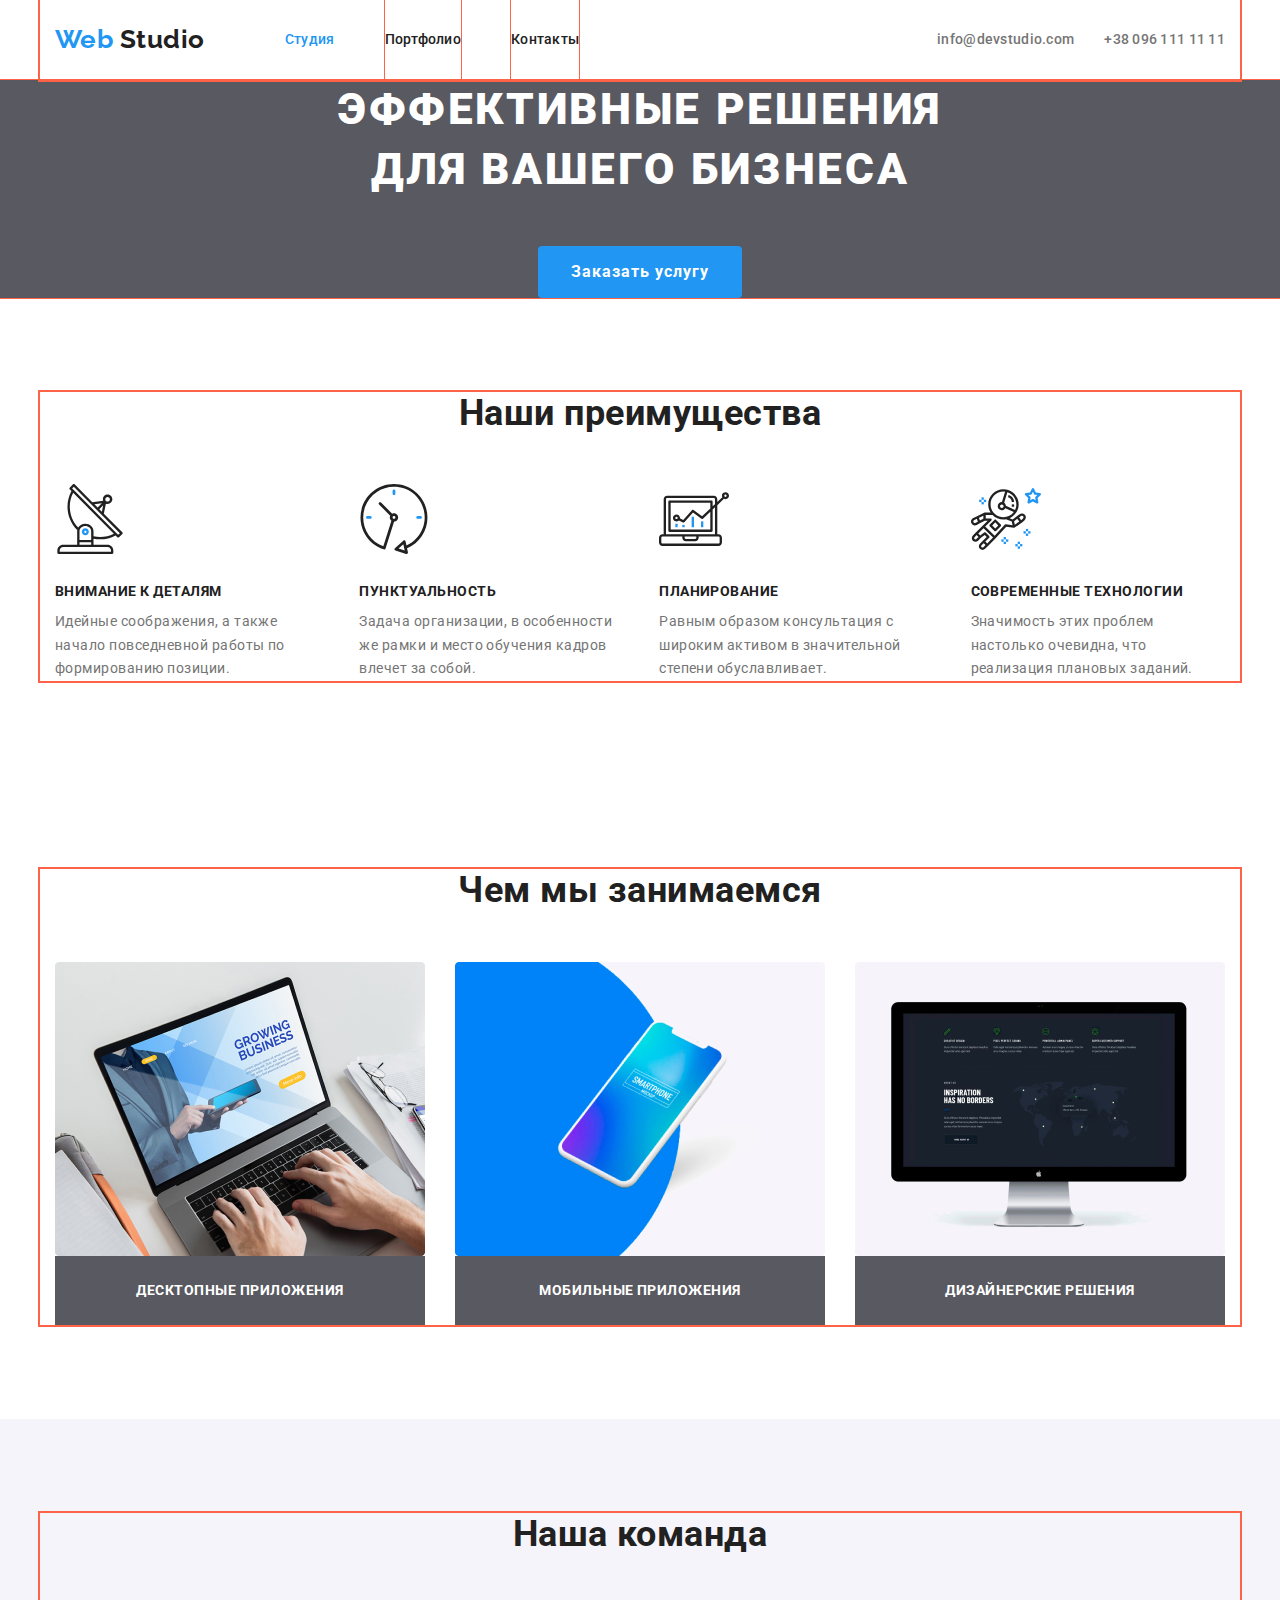
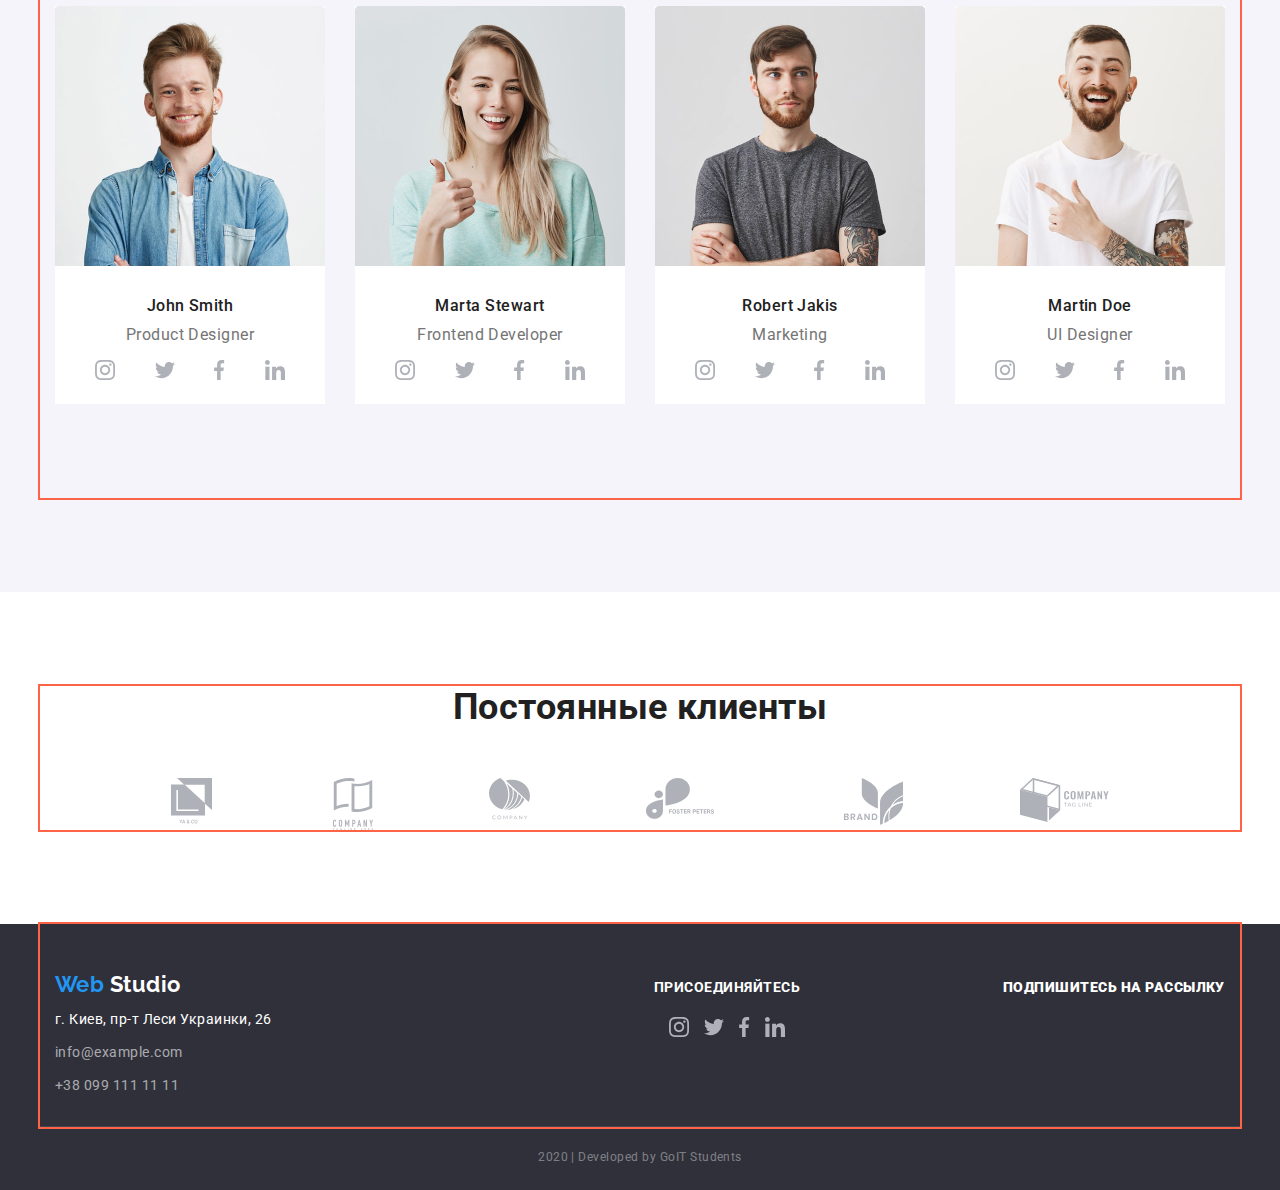
==== commit 492cb8b5: "Добавляет изменения в разметке Портфолио" ====
--- a/index.html
+++ b/index.html
@@ -386,39 +386,35 @@
         </div>
         <div class="join-in">
           <b class="item">присоединяйтесь</b>
-          <div class="networks">
-            <ul class="social-networks list">
-              <li class="item">
-                <a href="" aria-label="Ссылка на Instagram">
-                  <img
-                    src="./images/logo-instagram.svg"
-                    alt="логотип Инстаграм"
-                  />
-                </a>
-              </li>
-              <li class="item">
-                <a href="" aria-label="Ссылка на Twitter">
-                  <img src="./images/logo-twitter.svg" alt="логотип Твиттер" />
-                </a>
-              </li>
-              <li class="item">
-                <a href="" aria-label="Ссылка на Facebook">
-                  <img src="./images/logo-facebook.svg" alt="логотип Фейсбук" />
-                </a>
-              </li class="item">
-              <li class="item">
-                <a href="" aria-label="Ссылка на linkedin">
-                  <img
-                    src="./images/logo-linkedin.svg"
-                    alt="логотип Линкедин"
-                  />
-                </a>
-              </li>
-            </ul>
-          </div>
-        </div>
-        <div>
-          
+
+          <ul class="social-networks list">
+            <li class="item">
+              <a href="" aria-label="Ссылка на Instagram">
+                <img
+                  src="./images/logo-instagram.svg"
+                  alt="логотип Инстаграм"
+                />
+              </a>
+            </li>
+            <li class="item">
+              <a href="" aria-label="Ссылка на Twitter">
+                <img src="./images/logo-twitter.svg" alt="логотип Твиттер" />
+              </a>
+            </li>
+            <li class="item">
+              <a href="" aria-label="Ссылка на Facebook">
+                <img src="./images/logo-facebook.svg" alt="логотип Фейсбук" />
+              </a>
+            </li>
+            <li class="item">
+              <a href="" aria-label="Ссылка на linkedin">
+                <img src="./images/logo-linkedin.svg" alt="логотип Линкедин" />
+              </a>
+            </li>
+          </ul>
+        </div>
+        <div class="subscribe">
+          <b>Подпишитесь на рассылку</b>
         </div>
       </div>
       <p class="copyright">2020 | Developed by GoIT Students</p>
--- a/css/common.css
+++ b/css/common.css
@@ -18,6 +18,12 @@
   box-sizing: inherit;
 }
 
+img {
+  display: block;
+  max-width: 100%;
+  height: auto;
+}
+
 body {
   background-color: #ffffff;
   color: var(--primary-text-color);
@@ -31,12 +37,6 @@
   text-decoration: none;
 }
 
-img {
-  display: block;
-  max-width: 100%;
-  height: auto;
-}
-
 .list {
   padding: 0;
   margin: 0;
@@ -47,6 +47,7 @@
 .logo-header {
   padding-top: 24px;
   padding-bottom: 25px;
+
   font-family: Raleway, sans-serif;
 
   font-weight: 700;
@@ -160,10 +161,15 @@
   display: flex;
   padding-top: 48px;
   padding-bottom: 28px;
+
+  align-items: baseline;
+  justify-content: space-between;
   border-bottom: 1px solid rgba(255, 255, 255, 0.1);
 }
 
 .address-list {
+  margin-right: 179px;
+
   font-style: normal;
   font-size: 14px;
   line-height: 1.71;
@@ -174,6 +180,7 @@
 
   color: #ffffff;
 }
+
 .address .link {
   display: block;
   margin-top: 9px;
@@ -182,10 +189,11 @@
 
 .social-networks {
   display: flex;
-}
-
-.join-in .item {
-  margin-left: 179px;
+  padding-top: 21px;
+  justify-content: space-evenly;
+}
+
+.join-in > .item {
   color: #ffffff;
 
   font-weight: 700;
@@ -194,6 +202,16 @@
   text-transform: uppercase;
 }
 
+.subscribe {
+  display: block;
+
+  color: #ffffff;
+
+  font-weight: 700;
+  font-size: 14px;
+  line-height: 1.14;
+  text-transform: uppercase;
+}
 .copyright {
   margin: 0;
   padding-top: 18px;
--- a/css/main.css
+++ b/css/main.css
@@ -104,16 +104,8 @@
   display: flex;
 }
 
-/* .works .item {
-  width: 370px;
-} */
-
 .works .item + .item {
   margin-left: 30px;
-}
-
-.works img {
-  display: block;
 }
 
 .works .title {
@@ -160,10 +152,6 @@
   align-items: center;
 }
 
-.team img {
-  display: block;
-}
-
 .team .title {
   margin-top: 30px;
   margin-bottom: 0;
